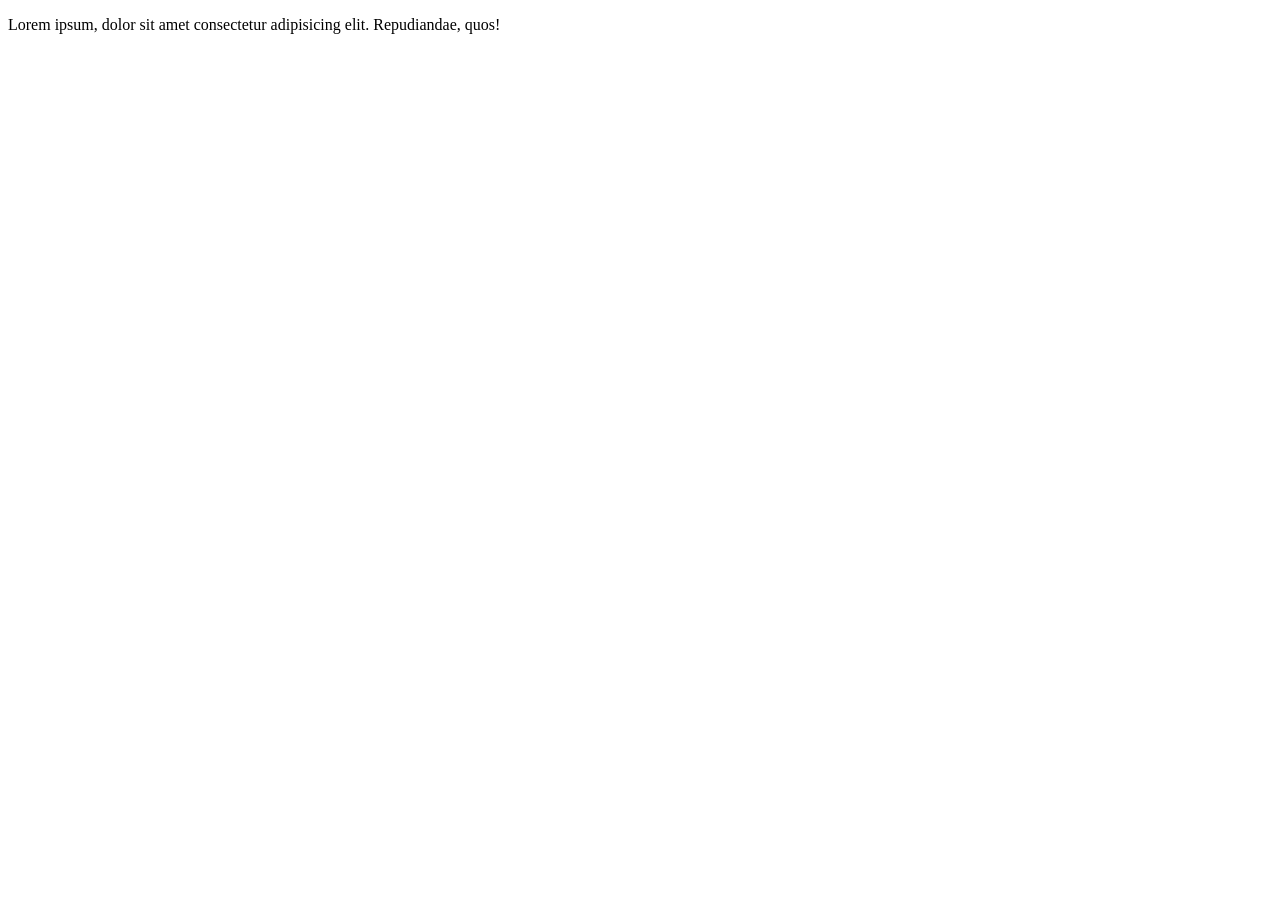
==== index.html @ c5e326fd "team project" ====
<!DOCTYPE html>
<html lang="en">
<head>
    <meta charset="UTF-8">
    <meta name="viewport" content="width=device-width, initial-scale=1.0">
    <title>Document</title>
</head>
<body>
    <p>Lorem ipsum, dolor sit amet consectetur adipisicing elit. Repudiandae, quos!</p>
</body>
</html>
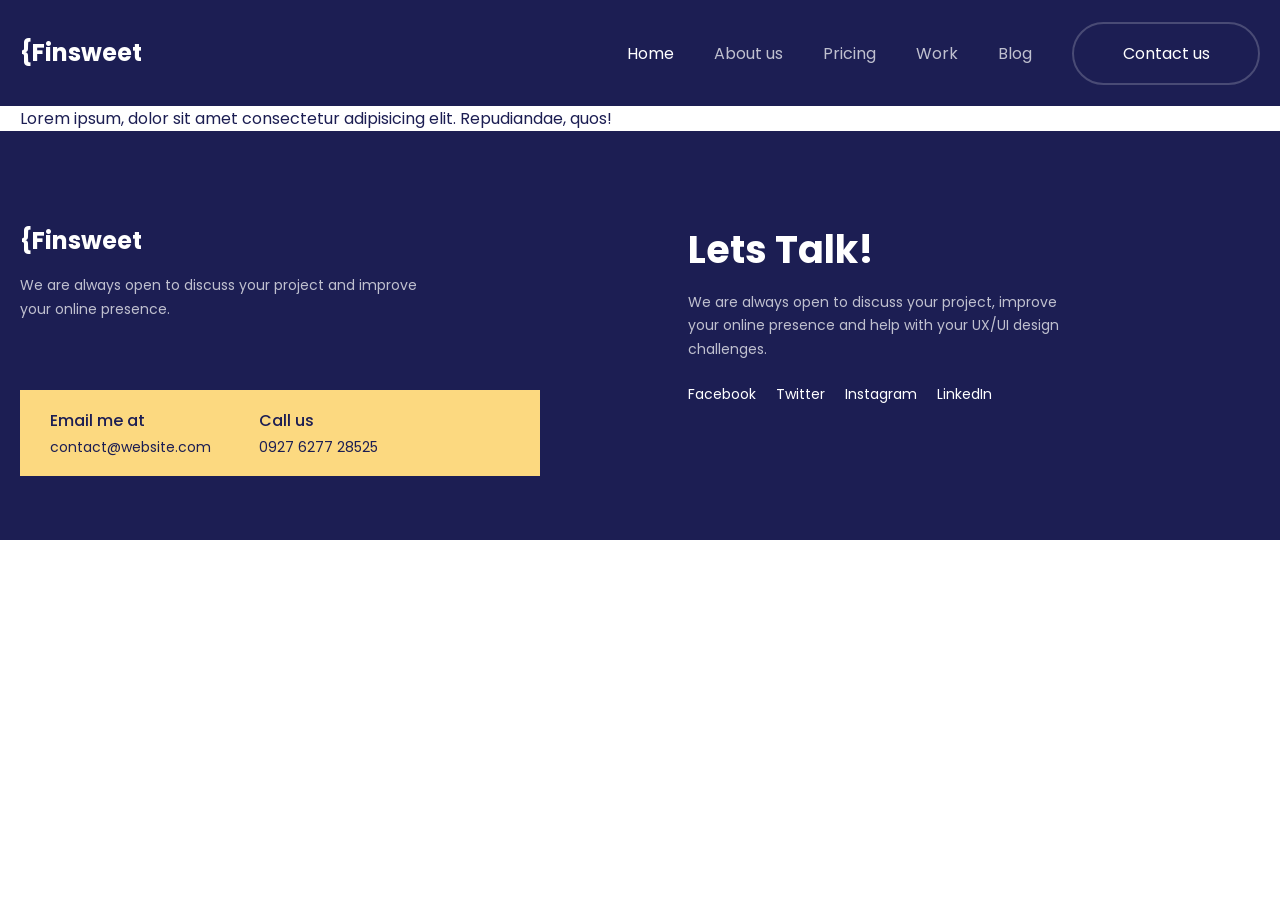
==== commit 9ef38d66: "header footer qoshildi" ====
--- a/index.html
+++ b/index.html
@@ -3,9 +3,61 @@
 <head>
     <meta charset="UTF-8">
     <meta name="viewport" content="width=device-width, initial-scale=1.0">
-    <title>Document</title>
+    <title>Home</title>
+    <link rel="preconnect" href="https://fonts.googleapis.com">
+    <link rel="preconnect" href="https://fonts.gstatic.com" crossorigin>
+    <link href="https://fonts.googleapis.com/css2?family=Poppins:wght@400;500;600;700&display=swap" rel="stylesheet">
+    <link rel="stylesheet" href="sass/style.css">
+    <script src="js/main.js" defer></script>
 </head>
 <body>
-    <p>Lorem ipsum, dolor sit amet consectetur adipisicing elit. Repudiandae, quos!</p>
+    <header class="site-header">
+        <div class="container header-inner">
+            <a class="site-logo" href="index.html" aria-label="Finsweet home">{Finsweet</a>
+            <button class="header-menu-toggle" type="button" aria-expanded="false" aria-controls="site-navigation">
+                <span>Menu</span>
+            </button>
+            <nav class="header-nav" id="site-navigation" aria-label="Main navigation">
+                <a href="index.html" aria-current="page">Home</a>
+                <a href="pages/about.html">About us</a>
+                <a href="pages/pricing.html">Pricing</a>
+                <a href="pages/work.html">Work</a>
+                <a href="pages/blog.html">Blog</a>
+                <a class="header-contact-link" href="pages/contact.html">Contact us</a>
+            </nav>
+        </div>
+    </header>
+    <main class="container">
+        <p>Lorem ipsum, dolor sit amet consectetur adipisicing elit. Repudiandae, quos!</p>
+    </main>
+    <footer class="site-footer">
+        <div class="container footer-main">
+            <div class="footer-intro">
+                <a class="site-logo" href="index.html">{Finsweet</a>
+                <p class="footer-copy">We are always open to discuss your project and improve your online presence.</p>
+                <div class="footer-contact-card">
+                    <div class="footer-contact-item">
+                        <strong>Email me at</strong>
+                        <a href="mailto:contact@website.com">contact@website.com</a>
+                    </div>
+                    <div class="footer-contact-item">
+                        <strong>Call us</strong>
+                        <a href="tel:092762778525">0927 6277 28525</a>
+                    </div>
+                </div>
+            </div>
+            <div class="footer-talk">
+                <h2>Lets Talk!</h2>
+                <p class="footer-copy">We are always open to discuss your project, improve your online presence and help with your UX/UI design challenges.</p>
+                <div class="footer-socials" aria-label="Social media">
+                    <a href="https://facebook.com">Facebook</a>
+                    <a href="https://twitter.com">Twitter</a>
+                    <a href="https://instagram.com">Instagram</a>
+                    <a href="https://linkedin.com">LinkedIn</a>
+                </div>
+            </div>
+        </div>
+      
+    </footer>
 </body>
 </html>
--- a/sass/style.css
+++ b/sass/style.css
@@ -0,0 +1,275 @@
+.site-footer {
+  background-color: #1c1e53;
+  color: #fff;
+}
+
+.footer-main {
+  display: grid;
+  grid-template-columns: minmax(0, 1fr) minmax(0, 1fr);
+  gap: 96px;
+  padding-top: 96px;
+  padding-bottom: 64px;
+}
+
+.footer-intro,
+.footer-talk {
+  max-width: 520px;
+}
+
+.footer-copy {
+  max-width: 400px;
+  margin-top: 18px;
+  color: rgba(255, 255, 255, 0.72);
+  font-size: 14px;
+  line-height: 1.7;
+}
+
+.footer-talk h2 {
+  font-size: 38px;
+  line-height: 1.2;
+}
+
+.footer-contact-card {
+  display: flex;
+  gap: 48px;
+  margin-top: 68px;
+  padding: 18px 30px;
+  background-color: #fcd980;
+  color: #1c1e53;
+}
+
+.footer-contact-item {
+  display: flex;
+  flex-direction: column;
+  gap: 4px;
+  font-size: 14px;
+}
+
+.footer-contact-item strong {
+  font-size: 16px;
+  font-weight: 500;
+}
+
+.footer-contact-item a {
+  color: inherit;
+  text-decoration: none;
+}
+
+.footer-contact-item a:hover {
+  text-decoration: underline;
+}
+
+.footer-socials {
+  display: flex;
+  flex-wrap: wrap;
+  gap: 20px;
+  margin-top: 22px;
+}
+
+.footer-socials a {
+  color: #fff;
+  font-size: 14px;
+  text-decoration: none;
+}
+
+.footer-socials a:hover {
+  text-decoration: underline;
+}
+
+.footer-bottom {
+  background-color: #fff;
+  color: #1c1e53;
+}
+
+.footer-bottom-inner {
+  min-height: 76px;
+  display: flex;
+  align-items: center;
+  justify-content: space-between;
+  gap: 24px;
+}
+
+.footer-bottom p {
+  font-size: 14px;
+}
+
+.footer-links {
+  display: flex;
+  flex-wrap: wrap;
+  gap: 28px;
+}
+
+.footer-links a {
+  color: inherit;
+  font-size: 14px;
+  text-decoration: none;
+}
+
+.footer-links a:hover {
+  text-decoration: underline;
+}
+
+@media (max-width: 760px) {
+  .footer-main {
+    grid-template-columns: 1fr;
+    gap: 48px;
+    padding-top: 64px;
+    padding-bottom: 48px;
+  }
+  .footer-contact-card {
+    flex-wrap: wrap;
+    gap: 20px 40px;
+    margin-top: 36px;
+  }
+  .footer-talk h2 {
+    font-size: 32px;
+  }
+  .footer-bottom-inner {
+    align-items: flex-start;
+    flex-direction: column;
+    justify-content: center;
+    gap: 12px;
+    padding-top: 20px;
+    padding-bottom: 20px;
+  }
+  .footer-links {
+    gap: 12px 20px;
+  }
+}
+.container {
+  max-width: 1280px;
+  margin-left: auto;
+  margin-right: auto;
+  padding-left: 20px;
+  padding-right: 20px;
+}
+
+* {
+  margin: 0;
+  padding: 0;
+  box-sizing: border-box;
+}
+
+body {
+  font-family: "Poppins", sans-serif;
+  color: #1c1e53;
+}
+
+.site-header {
+  background-color: #1c1e53;
+  color: #fff;
+}
+
+.header-inner {
+  min-height: 106px;
+  display: flex;
+  align-items: center;
+  justify-content: space-between;
+  gap: 48px;
+}
+
+.site-logo {
+  color: #fff;
+  font-size: 24px;
+  font-weight: 700;
+  line-height: 1.2;
+  text-decoration: none;
+  white-space: nowrap;
+}
+
+.header-menu-toggle {
+  display: none;
+  border: 1px solid rgba(255, 255, 255, 0.45);
+  border-radius: 6px;
+  background: transparent;
+  color: #fff;
+  cursor: pointer;
+  font: inherit;
+  padding: 10px 14px;
+}
+
+.header-nav {
+  display: flex;
+  align-items: center;
+  gap: 40px;
+}
+
+.header-nav a {
+  color: rgba(255, 255, 255, 0.72);
+  font-size: 16px;
+  text-decoration: none;
+  transition: color 160ms ease;
+}
+
+.header-nav a:hover,
+.header-nav a[aria-current=page] {
+  color: #fff;
+}
+
+.header-nav .header-contact-link {
+  min-width: 188px;
+  padding: 17px 28px;
+  border: 2px solid rgba(255, 255, 255, 0.2);
+  border-radius: 32px;
+  color: #fff;
+  text-align: center;
+}
+
+.header-nav .header-contact-link:hover {
+  border-color: rgba(255, 255, 255, 0.65);
+}
+
+@media (max-width: 950px) {
+  .header-inner {
+    min-height: 88px;
+    gap: 24px;
+  }
+  .header-menu-toggle {
+    display: inline-flex;
+    align-items: center;
+    gap: 8px;
+    margin-left: auto;
+  }
+  .header-nav {
+    display: none;
+    position: absolute;
+    z-index: 10;
+    top: 88px;
+    right: 20px;
+    left: 20px;
+    flex-direction: column;
+    align-items: stretch;
+    gap: 0;
+    padding: 12px;
+    border: 1px solid rgba(255, 255, 255, 0.15);
+    border-radius: 8px;
+    background-color: #1c1e53;
+    box-shadow: 0 12px 24px rgba(0, 0, 0, 0.2);
+  }
+  .header-nav.is-open {
+    display: flex;
+  }
+  .header-nav a {
+    padding: 12px;
+  }
+  .header-nav .header-contact-link {
+    min-width: 0;
+    margin-top: 8px;
+    padding: 12px;
+  }
+}
+@media (max-width: 480px) {
+  .header-inner {
+    min-height: 76px;
+  }
+  .header-nav {
+    top: 76px;
+  }
+}
+@media (prefers-reduced-motion: reduce) {
+  .header-nav a {
+    transition: none;
+  }
+}
+
+/*# sourceMappingURL=style.css.map */
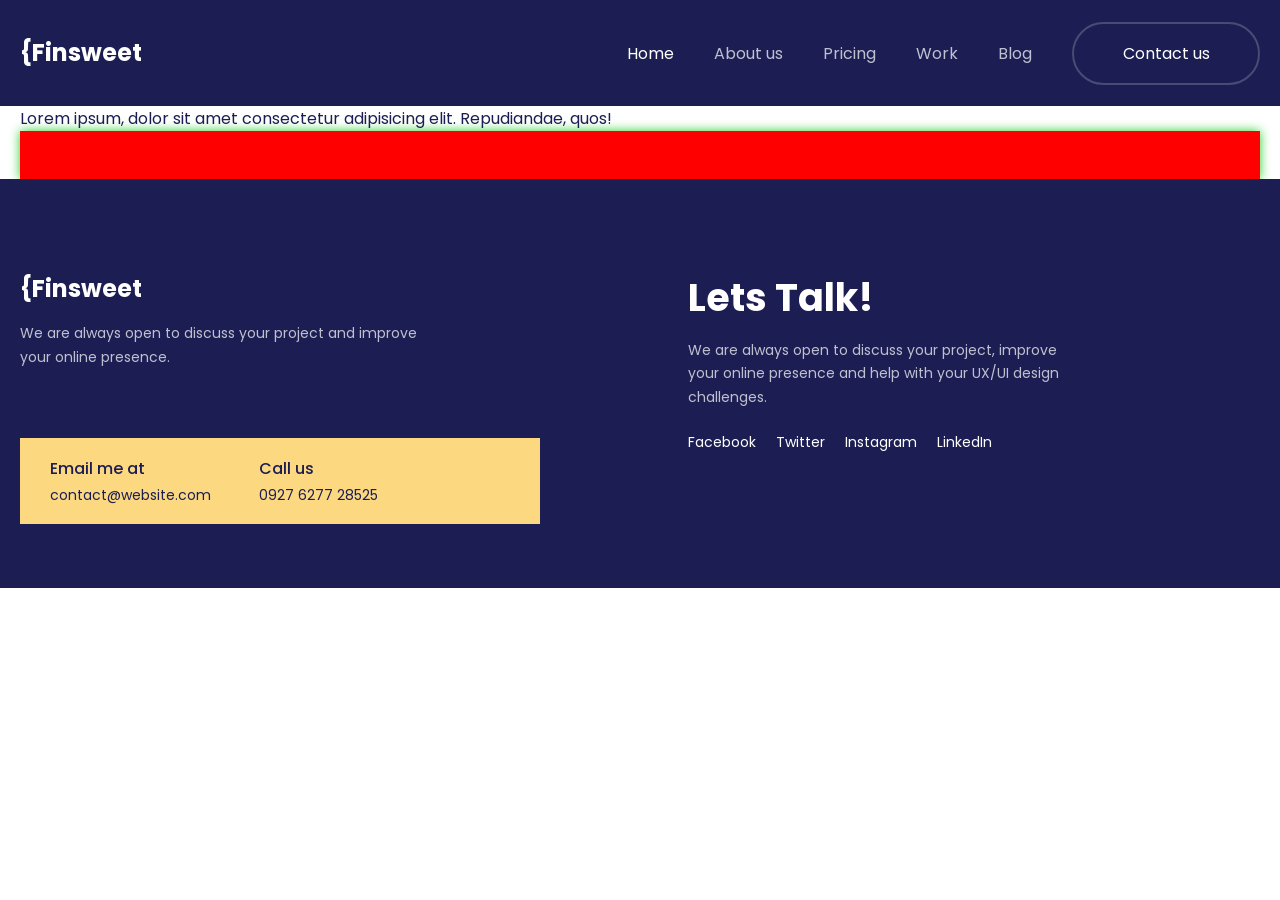
==== commit dff62833: "git pull" ====
--- a/index.html
+++ b/index.html
@@ -29,6 +29,7 @@
     </header>
     <main class="container">
         <p>Lorem ipsum, dolor sit amet consectetur adipisicing elit. Repudiandae, quos!</p>
+        <h1>ngfdjgdgdgmhd</h1>
     </main>
     <footer class="site-footer">
         <div class="container footer-main">
--- a/sass/style.css
+++ b/sass/style.css
@@ -1,3 +1,17 @@
+h1 {
+  color: red;
+}
+
+* {
+  margin: 0px;
+  padding: 0px;
+  box-sizing: border-box;
+}
+
+.container h1 {
+  box-shadow: 0px 0px 10px rgb(41, 207, 44);
+}
+
 .site-footer {
   background-color: #1c1e53;
   color: #fff;
@@ -271,5 +285,6 @@
     transition: none;
   }
 }
-
-/*# sourceMappingURL=style.css.map */
+h1 {
+  background-color: red;
+}/*# sourceMappingURL=style.css.map */
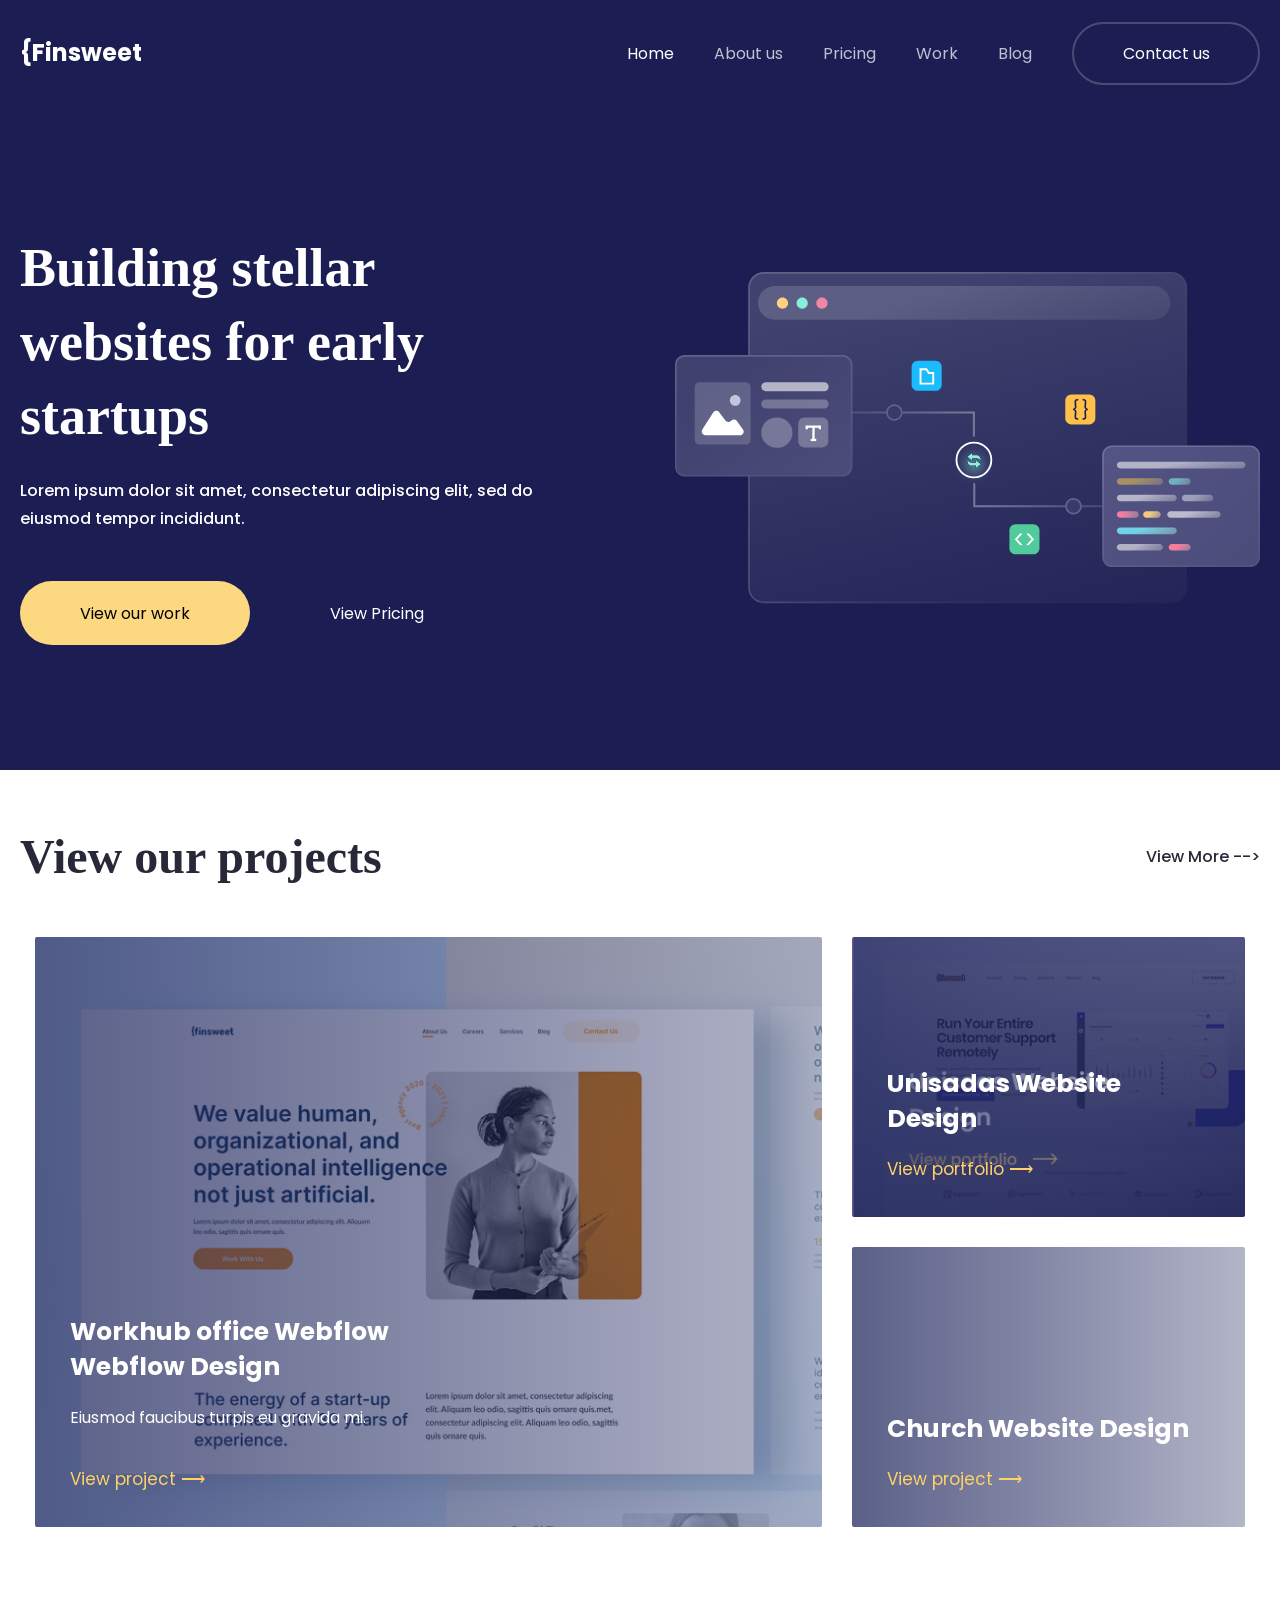
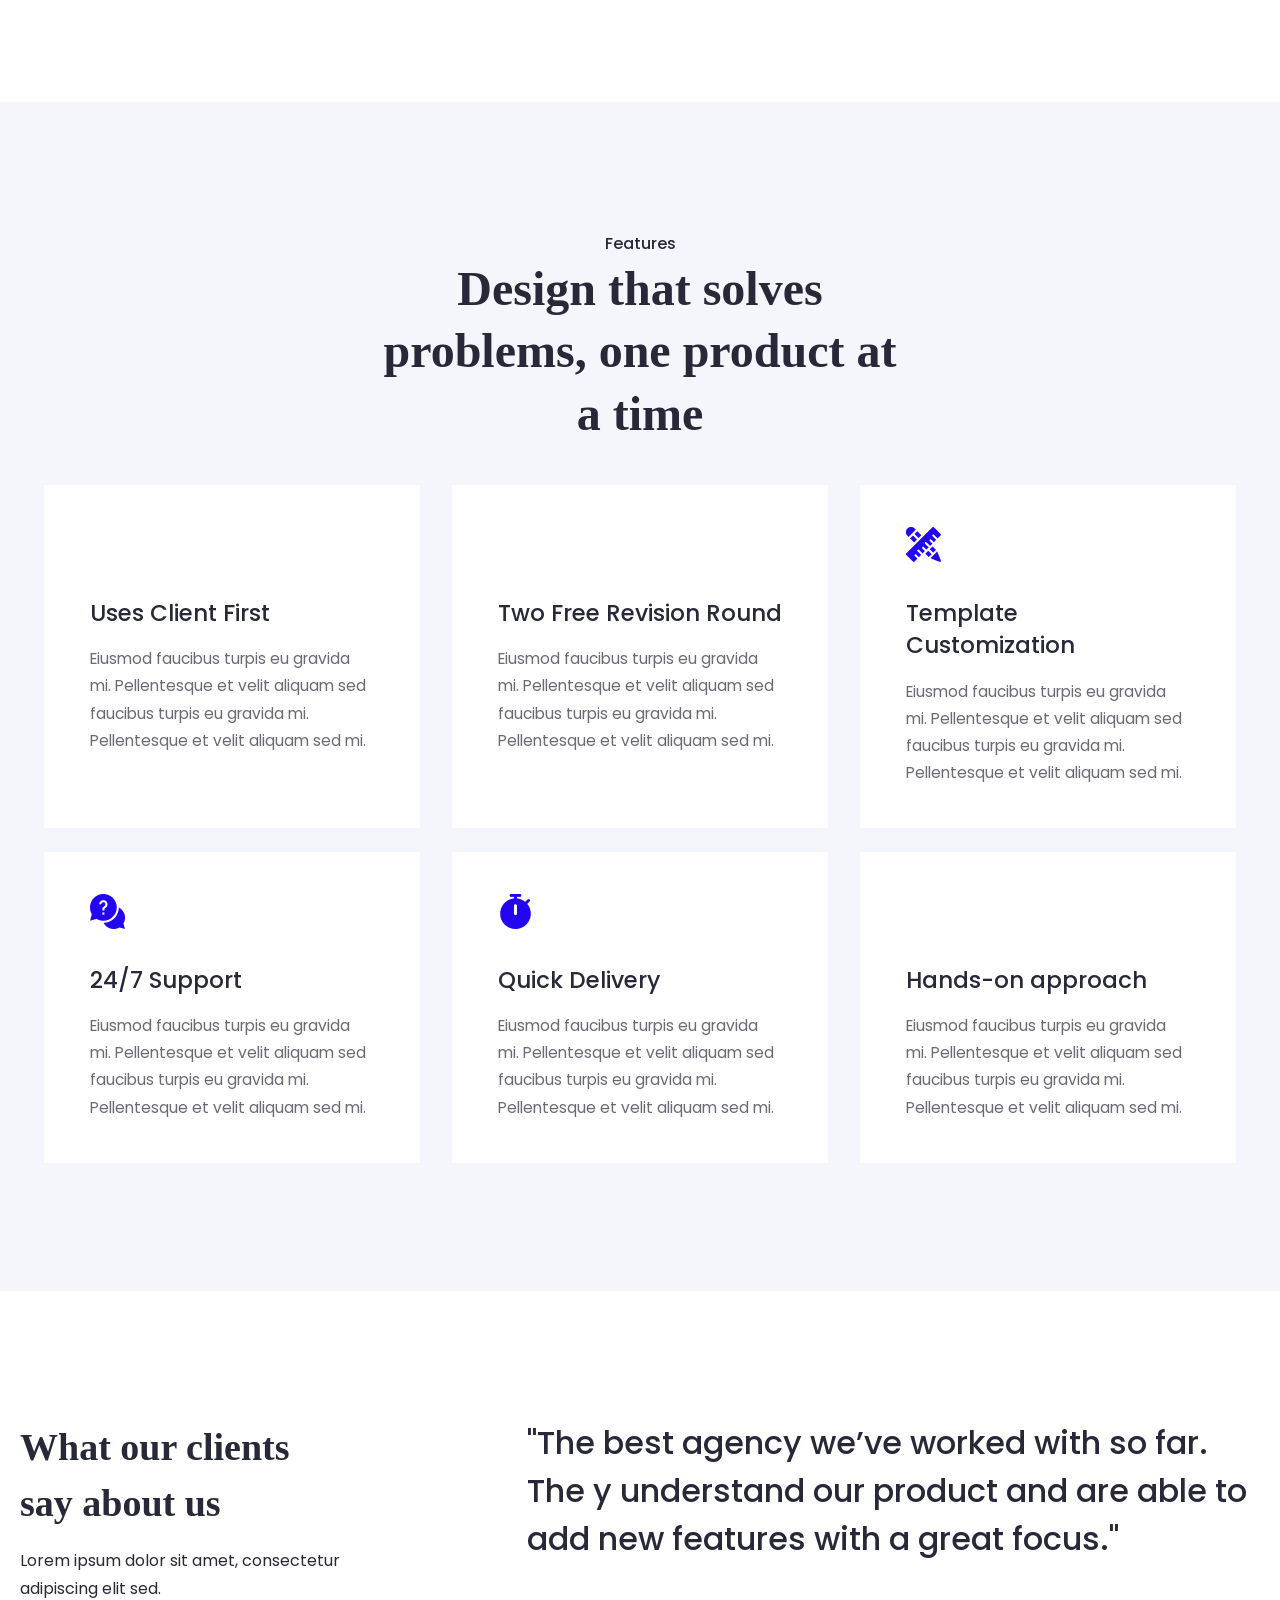
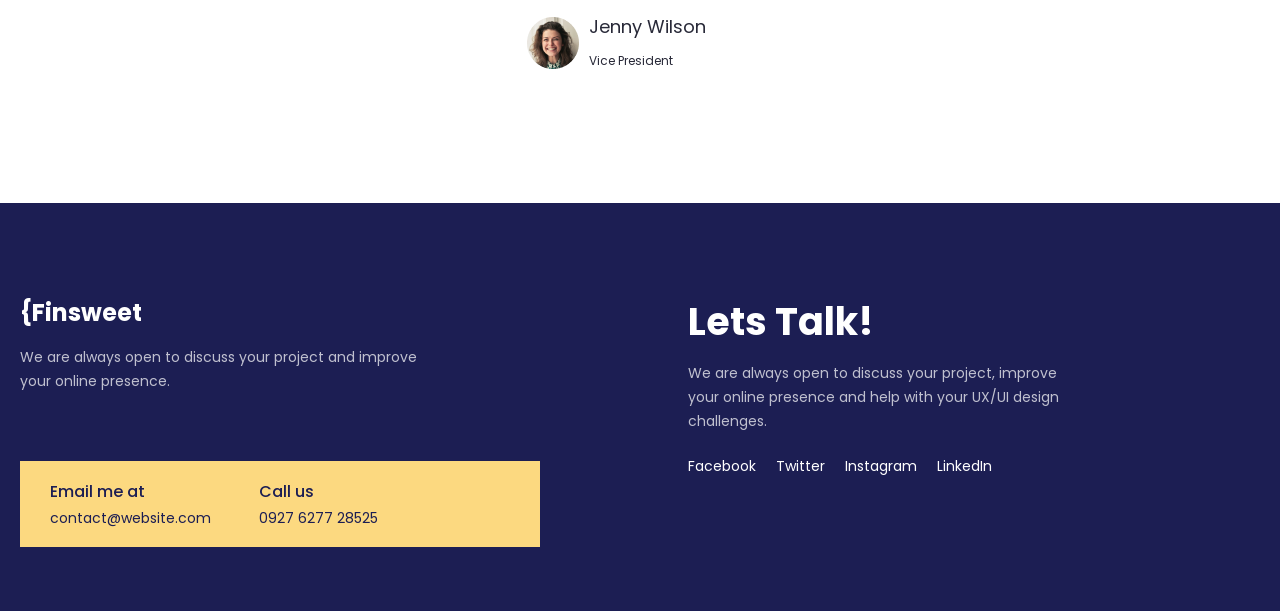
==== commit 88d3475c: "home qismini qilib boldim responsive bilan" ====
--- a/index.html
+++ b/index.html
@@ -1,5 +1,6 @@
 <!DOCTYPE html>
 <html lang="en">
+
 <head>
     <meta charset="UTF-8">
     <meta name="viewport" content="width=device-width, initial-scale=1.0">
@@ -10,6 +11,7 @@
     <link rel="stylesheet" href="sass/style.css">
     <script src="js/main.js" defer></script>
 </head>
+
 <body>
     <header class="site-header">
         <div class="container header-inner">
@@ -27,10 +29,132 @@
             </nav>
         </div>
     </header>
-    <main class="container">
-        <p>Lorem ipsum, dolor sit amet consectetur adipisicing elit. Repudiandae, quos!</p>
-        <h1>ngfdjgdgdgmhd</h1>
+
+    <main>
+
+        <section class="hero-section">
+            <div class="hero container">
+                <div class="hero-left">
+                    <h1>Building stellar <br> websites for early <br> startups</h1>
+                    <p>Lorem ipsum dolor sit amet, consectetur adipiscing elit, sed do <br> eiusmod tempor incididunt.
+                    </p>
+                    <div class="hero-btns">
+                        <button class="hero-btn1">View our work</button>
+                        <button class="hero-btn2">View Pricing</button>
+                    </div>
+
+                </div>
+                <div class="hero-right">
+                    <img src="/images/home/Illustration.svg" alt="">
+                </div>
+            </div>
+
+        </section>
+
+        <section>
+            <div class="navbar container">
+                <div class="navbar-content">
+                    <h1>View our projects</h1>
+                    <a href="#">View More --> </a>
+                </div>
+            </div>
+
+            <div class="portfolio">
+                <div class="project project-main">
+                    <div class="overlay"></div>
+                    <div class="project-info">
+                        <h2>Workhub office Webflow<br />Webflow Design</h2>
+                        <p>Eiusmod faucibus turpis eu gravida mi.</p>
+                        <a href="#">View project ⟶</a>
+                    </div>
+                </div>
+
+                <div class="project project-top">
+                    <div class="overlay"></div>
+                    <div class="project-info">
+                        <h2>Unisadas Website<br />Design</h2>
+                        <a href="#">View portfolio ⟶</a>
+                    </div>
+                </div>
+
+                <div class="project project-bottom">
+                    <div class="overlay"></div>
+                    <div class="project-info">
+                        <h2>Church Website Design</h2>
+                        <a href="#">View project ⟶</a>
+                    </div>
+                </div>
+            </div>
+
+        </section>
+
+<section class="banefits">
+    <div class="benefits-content">
+        <p>Features</p>
+        <h1>Design that solves <br> problems, one product at <br> a time</h1>
+    </div>
+    <div class="benefits container">
+    <div class="benefit-card">
+      <div class="icon ruler"></div>
+      <h2>Uses Client First</h2>
+      <p>Eiusmod faucibus turpis eu gravida mi. Pellentesque et velit aliquam sed faucibus turpis eu gravida mi. Pellentesque et velit aliquam sed mi.</p>
+    </div>
+
+    <div class="benefit-card">
+      <div class="icon ruler"></div>
+      <h2>Two Free Revision Round</h2>
+      <p>Eiusmod faucibus turpis eu gravida mi. Pellentesque et velit aliquam sed faucibus turpis eu gravida mi. Pellentesque et velit aliquam sed mi.</p>
+    </div>
+
+    <div class="benefit-card">
+      <div class="icon ruler"><img src="/images/home/Icon (2).png" alt=""></div>
+      <h2>Template Customization</h2>
+      <p>Eiusmod faucibus turpis eu gravida mi. Pellentesque et velit aliquam sed faucibus turpis eu gravida mi. Pellentesque et velit aliquam sed mi.</p>
+    </div>
+
+    <div class="benefit-card">
+      <div class="icon"><img src="/images/home/Icon (1).png" alt=""></div>
+      <h2>24/7 Support</h2>
+      <p>Eiusmod faucibus turpis eu gravida mi. Pellentesque et velit aliquam sed faucibus turpis eu gravida mi. Pellentesque et velit aliquam sed mi.</p>
+    </div>
+
+    <div class="benefit-card">
+      <div class="icon"><img src="/images/home/Icon.png" alt=""></div>
+      <h2>Quick Delivery</h2>
+      <p>Eiusmod faucibus turpis eu gravida mi. Pellentesque et velit aliquam sed faucibus turpis eu gravida mi. Pellentesque et velit aliquam sed mi.</p>
+    </div>
+
+    <div class="benefit-card">
+      <div class="icon invisible"></div>
+      <h2>Hands-on approach</h2>
+      <p>Eiusmod faucibus turpis eu gravida mi. Pellentesque et velit aliquam sed faucibus turpis eu gravida mi. Pellentesque et velit aliquam sed mi.</p>
+    </div>
+    </div>
+  </section>
+
+<section class="section3">
+    <div class="hero10 container">
+        <div class="left10">
+            <h2>What our clients say about us</h2>
+<p>Lorem ipsum dolor sit amet, consectetur adipiscing elit sed.</p>
+        </div>
+        <div class="right10">
+            <h2>
+"The best agency we’ve worked with so far. The y understand our product and are able to add new features with a great focus."
+            </h2>
+<div class="vice11">
+    
+    <img src="/images/home/Mask Group.png" alt="">
+<h4>Jenny Wilson <br> <span class="vice">Vice President</span></h4>
+
+
+</div>
+        </div>
+    </div>
+  </section>
+
     </main>
+
     <footer class="site-footer">
         <div class="container footer-main">
             <div class="footer-intro">
@@ -49,7 +173,8 @@
             </div>
             <div class="footer-talk">
                 <h2>Lets Talk!</h2>
-                <p class="footer-copy">We are always open to discuss your project, improve your online presence and help with your UX/UI design challenges.</p>
+                <p class="footer-copy">We are always open to discuss your project, improve your online presence and help
+                    with your UX/UI design challenges.</p>
                 <div class="footer-socials" aria-label="Social media">
                     <a href="https://facebook.com">Facebook</a>
                     <a href="https://twitter.com">Twitter</a>
@@ -58,7 +183,8 @@
                 </div>
             </div>
         </div>
-      
+
     </footer>
 </body>
+
 </html>
--- a/sass/style.css
+++ b/sass/style.css
@@ -1,15 +1,7 @@
-h1 {
-  color: red;
-}
-
 * {
   margin: 0px;
   padding: 0px;
   box-sizing: border-box;
-}
-
-.container h1 {
-  box-shadow: 0px 0px 10px rgb(41, 207, 44);
 }
 
 .site-footer {
@@ -166,7 +158,6 @@
 
 body {
   font-family: "Poppins", sans-serif;
-  color: #1c1e53;
 }
 
 .site-header {
@@ -285,6 +276,901 @@
     transition: none;
   }
 }
-h1 {
-  background-color: red;
-}/*# sourceMappingURL=style.css.map */+.hero-left h1 {
+  font-family: Poppins;
+  font-weight: 600;
+  font-size: 54px;
+  line-height: 74px;
+  letter-spacing: 0%;
+  color: white;
+  padding-top: 125px;
+}
+
+.hero-left p {
+  font-family: Poppins;
+  font-weight: 500;
+  font-size: 16px;
+  line-height: 28px;
+  letter-spacing: 0%;
+  color: white;
+  margin-top: 24px;
+  margin-bottom: 48px;
+}
+
+.hero-btn1 {
+  width: 230px;
+  height: 64px;
+  top: 568px;
+  left: 160px;
+  opacity: 1;
+  border-radius: 41px;
+  background-color: #FCD980;
+  text-align: center;
+  border: none;
+}
+
+.hero-btn2 {
+  width: 230px;
+  height: 64px;
+  top: 568px;
+  left: 160px;
+  opacity: 1;
+  text-align: center;
+  border: none;
+  color: white;
+  background-color: transparent;
+}
+
+.hero-section {
+  background-color: #1C1E53;
+}
+
+.hero {
+  display: flex;
+  gap: 70px;
+  padding-bottom: 125px;
+}
+
+.hero-right {
+  padding-top: 125px;
+}
+
+.navbar-content h1 {
+  font-family: Poppins;
+  font-weight: 600;
+  font-size: 48px;
+  line-height: 64px;
+  letter-spacing: 0%;
+  color: #282938;
+}
+
+.navbar-content a {
+  font-family: Poppins;
+  font-weight: 500;
+  font-size: 16px;
+  line-height: 28px;
+  letter-spacing: 0%;
+  color: #282938;
+}
+
+li {
+  list-style-type: none;
+}
+
+a {
+  text-decoration: none;
+}
+
+.navbar-content {
+  display: flex;
+  justify-content: space-between;
+  align-items: center;
+  padding-top: 57px;
+}
+
+.portfolio {
+  display: grid;
+  grid-template-columns: 2fr 1fr;
+  grid-template-rows: repeat(2, 280px);
+  gap: 30px;
+  max-width: 1250px;
+  margin: 50px auto;
+  padding: 0 20px;
+  padding-bottom: 125px;
+}
+
+.project {
+  position: relative;
+  overflow: hidden;
+  background-size: cover;
+  background-position: center;
+  border-radius: 2px;
+  transition: transform 0.3s ease;
+}
+
+.project:hover {
+  transform: translateY(-5px);
+}
+
+.project-main {
+  grid-row: span 2;
+  background-image: url("/images/home/Card.png");
+}
+
+.project-top {
+  background-image: url("/images/home/Hover Overlay.png");
+}
+
+.project-bottom {
+  background-image: url("/images/home/Card(1).png");
+}
+
+.overlay {
+  position: absolute;
+  inset: 0;
+  background: linear-gradient(90deg, rgba(35, 42, 96, 0.75), rgba(35, 42, 96, 0.35));
+}
+
+.project-info {
+  position: absolute;
+  left: 35px;
+  bottom: 35px;
+  z-index: 1;
+  color: white;
+}
+
+.project-info h2 {
+  font-size: 25px;
+  line-height: 1.4;
+  margin-bottom: 20px;
+}
+
+.project-info p {
+  font-size: 16px;
+  line-height: 1.7;
+  margin-bottom: 35px;
+}
+
+.project-info a {
+  color: #ffd166;
+  font-size: 17px;
+  text-decoration: none;
+}
+
+.project-info a:hover {
+  color: white;
+}
+
+@media (max-width: 700px) {
+  .portfolio {
+    grid-template-columns: 1fr;
+    grid-template-rows: 380px 250px 250px;
+    gap: 20px;
+    margin: 20px auto;
+  }
+  .project-main {
+    grid-row: auto;
+  }
+  .project-info {
+    left: 20px;
+    bottom: 20px;
+  }
+  .project-info h2 {
+    font-size: 21px;
+  }
+}
+.banefits {
+  background-color: #F4F6FC;
+}
+
+.benefits {
+  display: grid;
+  grid-template-columns: repeat(3, minmax(0, 1fr));
+  gap: 24px 32px;
+  padding: 40px 3.4%;
+}
+
+.benefit-card {
+  background: #ffffff;
+  padding: 42px 46px;
+  min-height: 308px;
+  transition: transform 0.3s ease, box-shadow 0.3s ease;
+}
+
+.benefit-card:hover {
+  transform: translateY(-5px);
+  box-shadow: 0 12px 30px rgba(30, 30, 80, 0.08);
+}
+
+.icon {
+  color: #2405f2;
+  font-size: 35px;
+  height: 50px;
+  display: flex;
+  align-items: flex-start;
+  margin-bottom: 20px;
+  font-weight: 600;
+}
+
+.ruler {
+  font-size: 35px;
+}
+
+.invisible {
+  visibility: hidden;
+}
+
+.benefit-card h2 {
+  color: #282938;
+  font-size: 23px;
+  font-weight: 500;
+  line-height: 1.4;
+  margin-bottom: 16px;
+}
+
+.benefit-card p {
+  color: #696a75;
+  font-size: 15.5px;
+  font-weight: 400;
+  line-height: 1.75;
+}
+
+@media (max-width: 1000px) {
+  .benefits {
+    grid-template-columns: repeat(2, minmax(0, 1fr));
+    gap: 24px;
+    padding: 30px 4%;
+  }
+  .benefit-card {
+    padding: 32px;
+  }
+}
+@media (max-width: 600px) {
+  .benefits {
+    grid-template-columns: 1fr;
+    gap: 20px;
+    padding: 20px;
+  }
+  .benefit-card {
+    min-height: auto;
+    padding: 30px;
+  }
+  .benefit-card h2 {
+    font-size: 21px;
+  }
+  .benefit-card p {
+    font-size: 15px;
+  }
+}
+.benefits-content p {
+  font-family: Poppins;
+  font-weight: 500;
+  font-size: 16px;
+  line-height: 28px;
+  letter-spacing: 0%;
+  text-align: center;
+  color: #282938;
+  padding-top: 128px;
+}
+
+.benefits-content h1 {
+  font-family: Poppins;
+  font-weight: 600;
+  font-size: 48px;
+  line-height: 64px;
+  letter-spacing: 0%;
+  text-align: center;
+  color: #282938;
+}
+
+.benefits {
+  padding-bottom: 128px;
+}
+
+.hero10 {
+  display: flex;
+  gap: 110px;
+}
+
+.vice11 {
+  display: flex;
+  gap: 10px;
+}
+
+.left10 h2 {
+  font-family: Poppins;
+  font-weight: 600;
+  font-size: 38px;
+  line-height: 56px;
+  letter-spacing: 0%;
+  color: #282938;
+  max-width: 327px;
+}
+
+.left10 p {
+  font-family: Poppins;
+  font-weight: 400;
+  font-size: 16px;
+  line-height: 28px;
+  letter-spacing: 0%;
+  color: #282938;
+  margin-top: 16px;
+}
+
+.right10 h2 {
+  font-family: Poppins;
+  font-weight: 500;
+  font-size: 32px;
+  line-height: 48px;
+  letter-spacing: 0%;
+  color: #282938;
+  max-width: 843px;
+  margin-bottom: 48px;
+}
+
+.vice11 h4 {
+  font-family: Poppins;
+  font-weight: 400;
+  font-size: 18px;
+  line-height: 32px;
+  letter-spacing: 0%;
+  color: #282938;
+}
+
+.vice {
+  font-family: Poppins;
+  font-weight: 400;
+  font-size: 12px;
+  line-height: 28px;
+  letter-spacing: 0%;
+  color: #282938;
+}
+
+.hero10 {
+  padding-top: 128px;
+  padding-bottom: 128px;
+}
+
+.hero-left,
+.hero-right,
+.left10,
+.right10 {
+  min-width: 0;
+}
+
+.hero-left,
+.hero-right {
+  flex: 1 1 0;
+}
+
+.hero-right {
+  display: flex;
+  justify-content: center;
+}
+
+.hero-right img,
+.icon img,
+.vice11 img {
+  display: block;
+  max-width: 100%;
+  height: auto;
+}
+
+.hero-btns {
+  display: flex;
+  flex-wrap: wrap;
+  gap: 12px;
+}
+
+.hero-btn1,
+.hero-btn2 {
+  flex: 0 1 230px;
+  max-width: 100%;
+  font: inherit;
+  cursor: pointer;
+}
+
+.navbar-content {
+  gap: 20px;
+}
+
+.navbar-content h1 {
+  font-size: clamp(32px, 4vw, 48px);
+  line-height: 1.25;
+}
+
+.benefits-content {
+  padding-right: 20px;
+  padding-left: 20px;
+}
+
+.benefits-content h1 {
+  font-size: clamp(34px, 5vw, 48px);
+  line-height: 1.3;
+}
+
+.left10 {
+  flex: 0 1 32%;
+}
+
+.right10 {
+  flex: 1 1 0;
+}
+
+.vice11 {
+  align-items: center;
+}
+
+@media (max-width: 1100px) {
+  .hero {
+    gap: 40px;
+  }
+  .hero-left h1 {
+    font-size: clamp(40px, 5.2vw, 54px);
+    line-height: 1.2;
+    padding-top: 90px;
+  }
+  .hero-right {
+    padding-top: 90px;
+  }
+  .hero10 {
+    gap: 48px;
+  }
+}
+@media (max-width: 900px) {
+  .hero {
+    gap: 32px;
+  }
+  .hero-left h1 {
+    font-size: clamp(36px, 5vw, 46px);
+  }
+  .navbar-content h1 {
+    font-size: 38px;
+  }
+  .hero10 {
+    flex-direction: column;
+    gap: 32px;
+    padding-top: 88px;
+    padding-bottom: 88px;
+  }
+  .left10,
+  .right10 {
+    flex: 1 1 auto;
+    width: 100%;
+  }
+  .left10 h2 {
+    max-width: 600px;
+    font-size: 34px;
+    line-height: 1.3;
+  }
+  .right10 h2 {
+    font-size: 28px;
+    line-height: 1.5;
+    margin-bottom: 32px;
+  }
+}
+@media (max-width: 700px) {
+  .hero {
+    flex-direction: column;
+    align-items: stretch;
+    gap: 24px;
+    padding-bottom: 64px;
+  }
+  .hero-left h1 {
+    padding-top: 64px;
+    font-size: clamp(36px, 8vw, 48px);
+    line-height: 1.2;
+  }
+  .hero-left h1 br,
+  .hero-left p br,
+  .benefits-content h1 br {
+    display: none;
+  }
+  .hero-left p {
+    max-width: 560px;
+    margin-top: 20px;
+    margin-bottom: 28px;
+  }
+  .hero-right {
+    width: 100%;
+    padding-top: 0;
+  }
+  .hero-right img {
+    width: 100%;
+    max-width: 520px;
+  }
+  .navbar-content {
+    align-items: flex-start;
+    padding-top: 48px;
+  }
+  .navbar-content h1 {
+    font-size: 32px;
+  }
+  .portfolio {
+    padding-bottom: 64px;
+  }
+  .benefits-content p {
+    padding-top: 80px;
+  }
+  .benefits-content h1 {
+    font-size: clamp(32px, 6vw, 40px);
+  }
+  .hero10 {
+    padding-top: 72px;
+    padding-bottom: 72px;
+  }
+}
+@media (max-width: 480px) {
+  .hero-left h1 {
+    padding-top: 48px;
+    font-size: 36px;
+  }
+  .hero-btns {
+    flex-direction: column;
+    align-items: stretch;
+  }
+  .hero-btn1,
+  .hero-btn2 {
+    flex: 1 1 auto;
+    width: 100%;
+    max-width: 320px;
+  }
+  .navbar-content {
+    flex-direction: column;
+    gap: 12px;
+    padding-top: 40px;
+  }
+  .navbar-content h1 {
+    font-size: 30px;
+    line-height: 1.25;
+  }
+  .portfolio {
+    grid-template-rows: minmax(280px, 70vw) minmax(210px, 58vw) minmax(210px, 58vw);
+    padding-right: 16px;
+    padding-left: 16px;
+  }
+  .project-info {
+    right: 16px;
+    left: 16px;
+    bottom: 18px;
+  }
+  .project-info h2 {
+    font-size: 20px;
+  }
+  .project-info p {
+    margin-bottom: 20px;
+  }
+  .benefits-content p {
+    padding-top: 64px;
+  }
+  .benefits-content h1 {
+    font-size: 30px;
+  }
+  .hero10 {
+    gap: 28px;
+    padding-top: 56px;
+    padding-bottom: 56px;
+  }
+  .left10 h2 {
+    font-size: 30px;
+  }
+  .right10 h2 {
+    font-size: 23px;
+    line-height: 1.45;
+    margin-bottom: 24px;
+  }
+  .vice11 img {
+    width: 52px;
+    height: 52px;
+    -o-object-fit: cover;
+       object-fit: cover;
+    border-radius: 50%;
+  }
+  .vice11 h4 {
+    font-size: 16px;
+    line-height: 1.5;
+  }
+}
+@media (max-width: 360px) {
+  .hero-left h1 {
+    font-size: 32px;
+  }
+  .benefit-card {
+    padding: 24px;
+  }
+  .project-info h2 {
+    font-size: 18px;
+  }
+}/*# sourceMappingURL=style.css.map */
+
+.hero-left,
+.hero-right,
+.left10,
+.right10 {
+  min-width: 0;
+}
+
+.hero-left,
+.hero-right {
+  flex: 1 1 0;
+}
+
+.hero-right {
+  display: flex;
+  justify-content: center;
+}
+
+.hero-right img,
+.icon img,
+.vice11 img {
+  display: block;
+  max-width: 100%;
+  height: auto;
+}
+
+.hero-btns {
+  display: flex;
+  flex-wrap: wrap;
+  gap: 12px;
+}
+
+.hero-btn1,
+.hero-btn2 {
+  flex: 0 1 230px;
+  max-width: 100%;
+  font: inherit;
+  cursor: pointer;
+}
+
+.navbar-content {
+  gap: 20px;
+}
+
+.navbar-content h1 {
+  font-size: clamp(32px, 4vw, 48px);
+  line-height: 1.25;
+}
+
+.benefits-content {
+  padding-right: 20px;
+  padding-left: 20px;
+}
+
+.benefits-content h1 {
+  font-size: clamp(34px, 5vw, 48px);
+  line-height: 1.3;
+}
+
+.left10 {
+  flex: 0 1 32%;
+}
+
+.right10 {
+  flex: 1 1 0;
+}
+
+.vice11 {
+  align-items: center;
+}
+
+@media (max-width: 1100px) {
+  .hero {
+    gap: 40px;
+  }
+
+  .hero-left h1 {
+    font-size: clamp(40px, 5.2vw, 54px);
+    line-height: 1.2;
+    padding-top: 90px;
+  }
+
+  .hero-right {
+    padding-top: 90px;
+  }
+
+  .hero10 {
+    gap: 48px;
+  }
+}
+
+@media (max-width: 900px) {
+  .hero {
+    gap: 32px;
+  }
+
+  .hero-left h1 {
+    font-size: clamp(36px, 5vw, 46px);
+  }
+
+  .navbar-content h1 {
+    font-size: 38px;
+  }
+
+  .hero10 {
+    flex-direction: column;
+    gap: 32px;
+    padding-top: 88px;
+    padding-bottom: 88px;
+  }
+
+  .left10,
+  .right10 {
+    flex: 1 1 auto;
+    width: 100%;
+  }
+
+  .left10 h2 {
+    max-width: 600px;
+    font-size: 34px;
+    line-height: 1.3;
+  }
+
+  .right10 h2 {
+    font-size: 28px;
+    line-height: 1.5;
+    margin-bottom: 32px;
+  }
+}
+
+@media (max-width: 700px) {
+  .hero {
+    flex-direction: column;
+    align-items: stretch;
+    gap: 24px;
+    padding-bottom: 64px;
+  }
+
+  .hero-left h1 {
+    padding-top: 64px;
+    font-size: clamp(36px, 8vw, 48px);
+    line-height: 1.2;
+  }
+
+  .hero-left h1 br,
+  .hero-left p br,
+  .benefits-content h1 br {
+    display: none;
+  }
+
+  .hero-left p {
+    max-width: 560px;
+    margin-top: 20px;
+    margin-bottom: 28px;
+  }
+
+  .hero-right {
+    width: 100%;
+    padding-top: 0;
+  }
+
+  .hero-right img {
+    width: 100%;
+    max-width: 520px;
+  }
+
+  .navbar-content {
+    align-items: flex-start;
+    padding-top: 48px;
+  }
+
+  .navbar-content h1 {
+    font-size: 32px;
+  }
+
+  .portfolio {
+    padding-bottom: 64px;
+  }
+
+  .benefits-content p {
+    padding-top: 80px;
+  }
+
+  .benefits-content h1 {
+    font-size: clamp(32px, 6vw, 40px);
+  }
+
+  .hero10 {
+    padding-top: 72px;
+    padding-bottom: 72px;
+  }
+}
+
+@media (max-width: 480px) {
+  .hero-left h1 {
+    padding-top: 48px;
+    font-size: 36px;
+  }
+
+  .hero-btns {
+    flex-direction: column;
+    align-items: stretch;
+  }
+
+  .hero-btn1,
+  .hero-btn2 {
+    flex: 1 1 auto;
+    width: 100%;
+    max-width: 320px;
+  }
+
+  .navbar-content {
+    flex-direction: column;
+    gap: 12px;
+    padding-top: 40px;
+  }
+
+  .navbar-content h1 {
+    font-size: 30px;
+    line-height: 1.25;
+  }
+
+  .portfolio {
+    grid-template-rows: minmax(280px, 70vw) minmax(210px, 58vw) minmax(210px, 58vw);
+    padding-right: 16px;
+    padding-left: 16px;
+  }
+
+  .project-info {
+    right: 16px;
+    left: 16px;
+    bottom: 18px;
+  }
+
+  .project-info h2 {
+    font-size: 20px;
+  }
+
+  .project-info p {
+    margin-bottom: 20px;
+  }
+
+  .benefits-content p {
+    padding-top: 64px;
+  }
+
+  .benefits-content h1 {
+    font-size: 30px;
+  }
+
+  .hero10 {
+    gap: 28px;
+    padding-top: 56px;
+    padding-bottom: 56px;
+  }
+
+  .left10 h2 {
+    font-size: 30px;
+  }
+
+  .right10 h2 {
+    font-size: 23px;
+    line-height: 1.45;
+    margin-bottom: 24px;
+  }
+
+  .vice11 img {
+    width: 52px;
+    height: 52px;
+    object-fit: cover;
+    border-radius: 50%;
+  }
+
+  .vice11 h4 {
+    font-size: 16px;
+    line-height: 1.5;
+  }
+}
+
+@media (max-width: 360px) {
+  .hero-left h1 {
+    font-size: 32px;
+  }
+
+  .benefit-card {
+    padding: 24px;
+  }
+
+  .project-info h2 {
+    font-size: 18px;
+  }
+}
